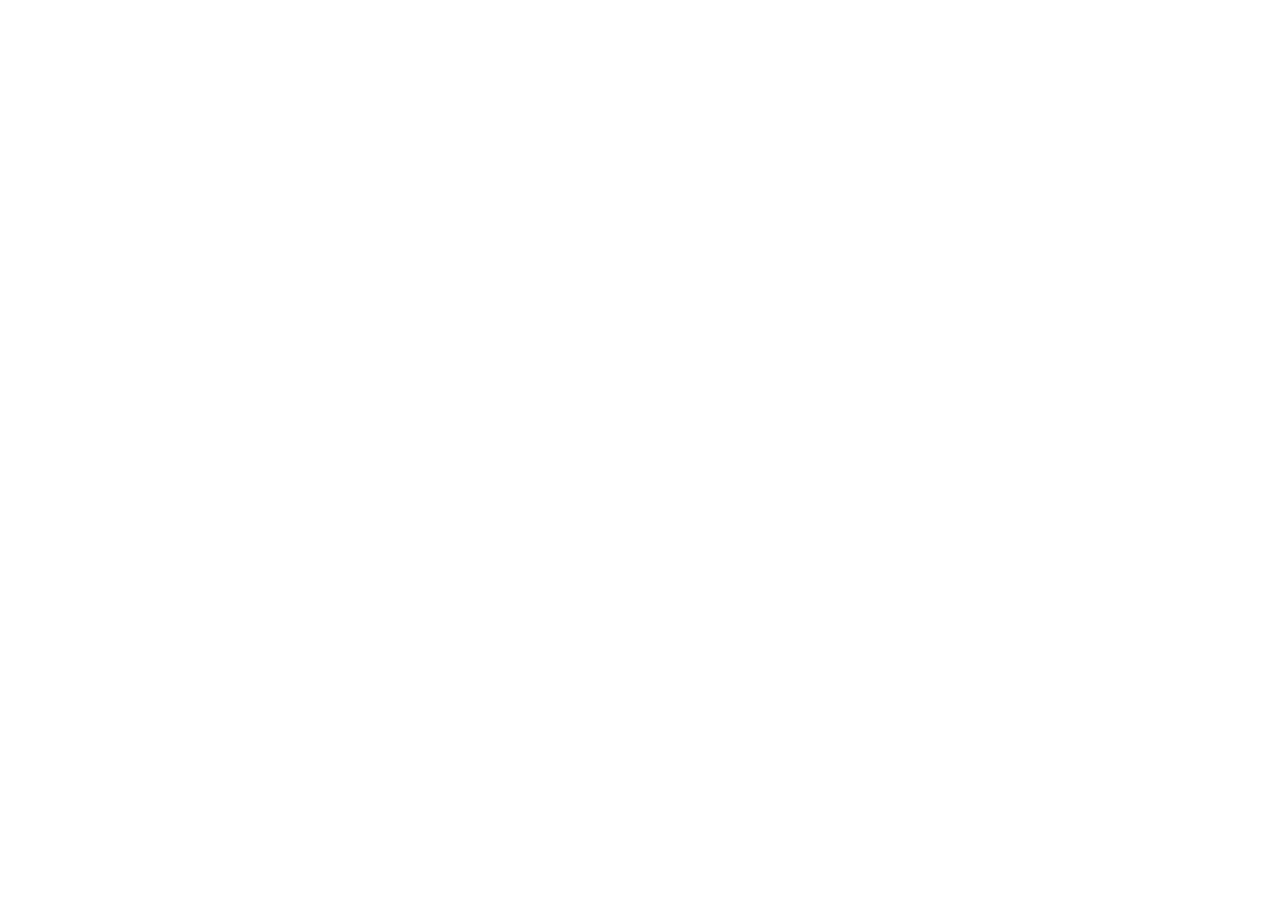
==== lamsn_site/src/admin/index.html @ f472fb0c "Add files via upload" ====
<!doctype html>
<html>
<head>
  <meta charset="utf-8" />
  <meta name="viewport" content="width=device-width, initial-scale=1.0" />
  <meta name="robots" content="noindex, nofollow" />
  <title>LaMSN — Administration</title>
  <script src="https://identity.netlify.com/v1/netlify-identity-widget.js"></script>
</head>
<body>
  <script src="https://unpkg.com/decap-cms@^3.0.0/dist/decap-cms.js"></script>
</body>
</html>
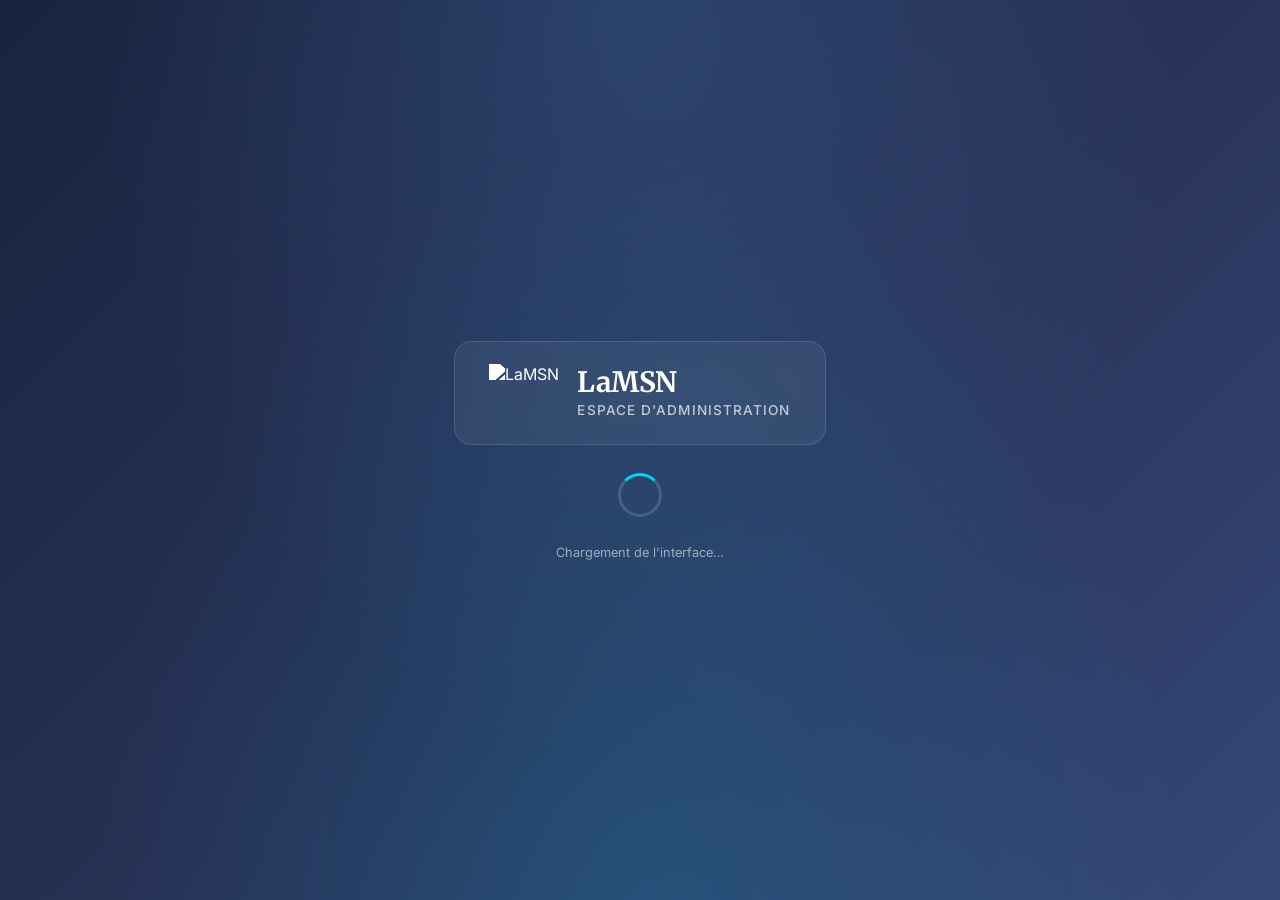
==== commit ffb4a088: "Add files via upload" ====
--- a/lamsn_site/src/admin/index.html
+++ b/lamsn_site/src/admin/index.html
@@ -1,13 +1,213 @@
 <!doctype html>
-<html>
+<html lang="fr">
 <head>
   <meta charset="utf-8" />
   <meta name="viewport" content="width=device-width, initial-scale=1.0" />
   <meta name="robots" content="noindex, nofollow" />
   <title>LaMSN — Administration</title>
+  <link rel="icon" type="image/png" href="/data/logo_recent.png" />
+  <link rel="preconnect" href="https://fonts.googleapis.com" />
+  <link rel="preconnect" href="https://fonts.gstatic.com" crossorigin />
+  <link href="https://fonts.googleapis.com/css2?family=Inter:wght@400;500;600;700&family=Merriweather:wght@700&display=swap" rel="stylesheet" />
+
+  <style>
+    /* ── LaMSN brand tokens ───────────────────────────────── */
+    :root {
+      --lamsn-navy:    #293358;
+      --lamsn-navy-2:  #354878;
+      --lamsn-blue:    #478ac9;
+      --lamsn-cyan:    #00d4ff;
+      --lamsn-orange:  #ff6b00;
+      --lamsn-bg:      #f4f6fb;
+      --lamsn-ink:     #1a2340;
+      --lamsn-muted:   #6b7590;
+    }
+
+    html, body { margin: 0; padding: 0; height: 100%; font-family: 'Inter', system-ui, sans-serif; background: var(--lamsn-bg); }
+
+    /* ── Boot splash (shown before Decap mounts) ──────────── */
+    #lamsn-boot {
+      position: fixed; inset: 0; z-index: 99999;
+      display: flex; flex-direction: column; align-items: center; justify-content: center;
+      gap: 28px;
+      background:
+        radial-gradient(ellipse at top, rgba(71,138,201,.25), transparent 60%),
+        radial-gradient(ellipse at bottom, rgba(0,212,255,.15), transparent 60%),
+        linear-gradient(135deg, #1a2340 0%, #293358 55%, #354878 100%);
+      color: #fff;
+      transition: opacity .5s ease, visibility .5s ease;
+    }
+    #lamsn-boot.hidden { opacity: 0; visibility: hidden; pointer-events: none; }
+
+    #lamsn-boot .brand {
+      display: flex; align-items: center; gap: 18px;
+      padding: 22px 34px;
+      background: rgba(255,255,255,0.06);
+      border: 1px solid rgba(255,255,255,0.12);
+      border-radius: 18px;
+      backdrop-filter: blur(10px);
+      -webkit-backdrop-filter: blur(10px);
+    }
+    #lamsn-boot img { height: 58px; width: auto; filter: brightness(0) invert(1); }
+    #lamsn-boot .title {
+      font-family: 'Merriweather', serif;
+      font-size: 1.75rem;
+      font-weight: 700;
+      letter-spacing: -0.01em;
+      line-height: 1;
+    }
+    #lamsn-boot .subtitle {
+      margin-top: 6px;
+      font-size: 0.85rem;
+      font-weight: 500;
+      color: rgba(255,255,255,0.7);
+      letter-spacing: 0.08em;
+      text-transform: uppercase;
+    }
+
+    .lamsn-spinner {
+      width: 38px; height: 38px;
+      border-radius: 50%;
+      border: 3px solid rgba(255,255,255,0.15);
+      border-top-color: var(--lamsn-cyan);
+      animation: lamsn-spin .9s linear infinite;
+    }
+    @keyframes lamsn-spin { to { transform: rotate(360deg); } }
+
+    #lamsn-boot .hint {
+      font-size: 0.8rem;
+      color: rgba(255,255,255,0.55);
+    }
+
+    /* ── Decap CMS theming (attribute selectors on emotion classes) ── */
+
+    /* Global canvas */
+    #nc-root, [class*="AppRoot"] { background: var(--lamsn-bg) !important; }
+
+    /* Top bar — makes the Decap header match the main site navy */
+    [class*="AppHeader"] {
+      background: linear-gradient(90deg, var(--lamsn-navy) 0%, var(--lamsn-navy-2) 100%) !important;
+      box-shadow: 0 2px 16px rgba(41,51,88,.22) !important;
+      border-bottom: 1px solid rgba(255,255,255,0.06) !important;
+    }
+    [class*="AppHeader"] a,
+    [class*="AppHeader"] button,
+    [class*="AppHeader"] span,
+    [class*="AppHeader"] [class*="SiteURL"],
+    [class*="AppHeader"] [class*="AppHeader-"] {
+      color: rgba(255,255,255,0.92) !important;
+    }
+    [class*="AppHeader"] [class*="SiteURL"]:hover { color: var(--lamsn-cyan) !important; }
+
+    /* Logo spot in top bar */
+    [class*="AppHeader"] [class*="AppHeader-logo"],
+    [class*="AppHeader"] img { filter: brightness(0) invert(1); }
+
+    /* Primary / action buttons */
+    button[class*="Button"][class*="primary"],
+    [class*="PrimaryButton"],
+    [class*="CardHeading"] + * button[class*="primary"],
+    button[type="submit"] {
+      background: linear-gradient(135deg, var(--lamsn-blue), var(--lamsn-navy-2)) !important;
+      color: #fff !important;
+      border: none !important;
+      border-radius: 10px !important;
+      box-shadow: 0 2px 10px rgba(71,138,201,.25) !important;
+      transition: transform .15s ease, box-shadow .15s ease, filter .15s ease !important;
+    }
+    button[class*="Button"][class*="primary"]:hover,
+    [class*="PrimaryButton"]:hover,
+    button[type="submit"]:hover {
+      transform: translateY(-1px);
+      box-shadow: 0 6px 18px rgba(71,138,201,.35) !important;
+      filter: brightness(1.05);
+    }
+
+    /* Sidebar / collection list */
+    [class*="SidebarNavList"] a,
+    [class*="Sidebar"] a {
+      border-radius: 8px !important;
+      color: var(--lamsn-ink) !important;
+    }
+    [class*="SidebarNavList"] a[class*="active"],
+    [class*="Sidebar"] a[class*="active"] {
+      background: rgba(71,138,201,.12) !important;
+      color: var(--lamsn-navy) !important;
+      font-weight: 600 !important;
+    }
+
+    /* Card / panel tweaks */
+    [class*="Card"], [class*="Panel"], [class*="FieldsContainer"] {
+      border-radius: 14px !important;
+    }
+
+    /* Links in content */
+    a { color: var(--lamsn-blue); }
+    a:hover { color: var(--lamsn-navy); }
+
+    /* Scrollbar polish (WebKit) */
+    ::-webkit-scrollbar { width: 10px; height: 10px; }
+    ::-webkit-scrollbar-thumb { background: rgba(41,51,88,.25); border-radius: 6px; }
+    ::-webkit-scrollbar-thumb:hover { background: rgba(41,51,88,.45); }
+
+    /* ── Netlify Identity modal — match brand ─────────────── */
+    .netlify-identity-modal,
+    iframe[src*="identity.netlify.com"] { border-radius: 16px !important; }
+
+    /* ── Reduced motion ───────────────────────────────────── */
+    @media (prefers-reduced-motion: reduce) {
+      .lamsn-spinner { animation: none; border-top-color: var(--lamsn-cyan); }
+      #lamsn-boot { transition: none; }
+    }
+  </style>
+
   <script src="https://identity.netlify.com/v1/netlify-identity-widget.js"></script>
 </head>
 <body>
+
+  <!-- Branded boot splash — hidden once Decap mounts its UI -->
+  <div id="lamsn-boot" role="status" aria-live="polite" aria-label="Chargement de l'administration LaMSN">
+    <div class="brand">
+      <img src="/data/logo_recent.png" alt="LaMSN" />
+      <div>
+        <div class="title">LaMSN</div>
+        <div class="subtitle">Espace d'administration</div>
+      </div>
+    </div>
+    <div class="lamsn-spinner" aria-hidden="true"></div>
+    <div class="hint">Chargement de l'interface…</div>
+  </div>
+
   <script src="https://unpkg.com/decap-cms@^3.0.0/dist/decap-cms.js"></script>
+
+  <script>
+    // Hide the branded boot splash once Decap's UI is mounted.
+    (function () {
+      var splash = document.getElementById('lamsn-boot');
+      if (!splash) return;
+
+      function hide() {
+        splash.classList.add('hidden');
+        setTimeout(function () { splash.remove(); }, 600);
+      }
+
+      // Primary signal: Decap fires a 'preSave'/'login'/'logout' only later — use DOM mutation to detect its root.
+      var observer = new MutationObserver(function () {
+        var mounted = document.querySelector('[class*="AppHeader"], [class*="AuthenticationPage"], #nc-root > div');
+        if (mounted) {
+          observer.disconnect();
+          hide();
+        }
+      });
+      observer.observe(document.body, { childList: true, subtree: true });
+
+      // Safety net — force-hide after 6s so splash can't trap the user.
+      setTimeout(function () {
+        observer.disconnect();
+        hide();
+      }, 6000);
+    })();
+  </script>
+
 </body>
 </html>
